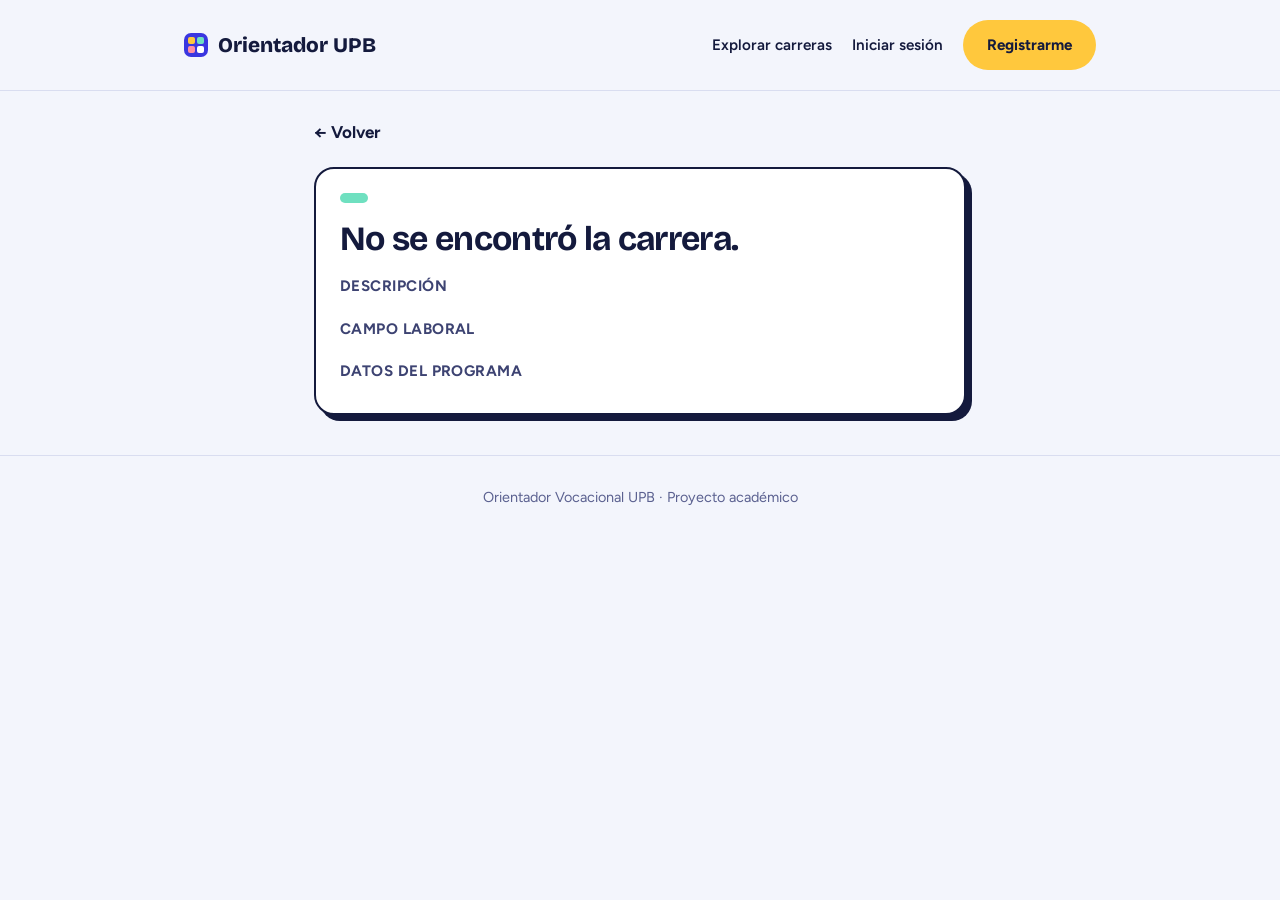
==== proyecto-registro/src/main/resources/static/carrera-detalle.html @ f537aee7 "Sprint 5 y 6" ====
<!DOCTYPE html>
<html lang="es">
<head>
    <meta charset="UTF-8">
    <title>Detalle de la carrera - Orientador Vocacional UPB</title>
    <link rel="preconnect" href="https://fonts.googleapis.com">
    <link rel="preconnect" href="https://fonts.gstatic.com" crossorigin>
    <link href="https://fonts.googleapis.com/css2?family=Bricolage+Grotesque:opsz,wght@12..96,500;12..96,800&family=Figtree:wght@400;500;600&display=swap" rel="stylesheet">
    <link rel="stylesheet" href="css/estilo.css">
</head>
<body>
<header class="nav" id="nav"></header>
<main class="wrap" style="max-width:700px">
    <a href="javascript:history.back()" style="display:inline-block;margin:20px 0;font-weight:700;text-decoration:none">&larr; Volver</a>

    <div class="card">
        <span id="badgeArea" class="badge-area"></span>
        <h1 id="nombreCarrera">Cargando...</h1>

        <div id="bloqueAfinidad" class="bar" style="display:none;margin-top:16px">
            <div><b>Tu afinidad</b><b id="textoAfinidad"></b></div>
            <span><i id="barraAfinidad" style="width:0%"></i></span>
        </div>
        <p id="motivoRecomendacion" class="motivo"></p>

        <div class="detalle-seccion">
            <h4>Descripción</h4>
            <p id="descripcionCarrera"></p>
        </div>

        <div class="detalle-seccion">
            <h4>Campo laboral</h4>
            <p id="campoLaboralCarrera"></p>
        </div>

        <div class="detalle-seccion">
            <h4>Datos del programa</h4>
            <p id="datosExtra"></p>
        </div>
    </div>
</main>
<footer class="pie">Orientador Vocacional UPB · Proyecto académico</footer>
<script src="js/sesion.js"></script>
<script>pintarNav();</script>
<script src="js/carrera-detalle.js"></script>
</body>
</html>
---- proyecto-registro/src/main/resources/static/css/estilo.css ----
:root{
  --ink:#141a3d; --paper:#f3f5fc; --blue:#3a36e0; --sun:#ffc83d;
  --mint:#6fe0c0; --rose:#ff8fa3; --line:#d9ddf0; --white:#fff;
  --display:'Bricolage Grotesque',Georgia,sans-serif;
  --body:'Figtree',system-ui,-apple-system,'Segoe UI',sans-serif;
}
*{box-sizing:border-box;margin:0;padding:0}
html{scroll-behavior:smooth}
body{font-family:var(--body);color:var(--ink);background:var(--paper);line-height:1.6;font-size:1.0625rem;opacity:0;animation:aparecer .4s ease forwards}
@keyframes aparecer{to{opacity:1}}
h1,h2,h3{font-family:var(--display);line-height:1.05;letter-spacing:-.02em}
a{color:inherit}
:focus-visible{outline:3px solid var(--blue);outline-offset:3px;border-radius:6px}
.wrap{max-width:960px;margin:0 auto;padding:0 24px}

/* Nav */
header.nav{padding:20px 0;border-bottom:1px solid var(--line);margin-bottom:8px}
header.nav .wrap{display:flex;align-items:center;justify-content:space-between;gap:16px;flex-wrap:wrap}
.logo{font-family:var(--display);font-weight:800;font-size:1.3rem;text-decoration:none;display:flex;align-items:center;gap:10px}
.logo i{width:24px;height:24px;border-radius:7px;background:var(--blue);display:grid;grid-template-columns:1fr 1fr;gap:2px;padding:4px}
.logo i b{background:var(--sun);border-radius:2px;display:block}
.logo i b:nth-child(2){background:var(--mint)}
.logo i b:nth-child(3){background:var(--rose)}
.logo i b:nth-child(4){background:var(--white)}
.nav-links{display:flex;gap:20px;font-weight:600;align-items:center;flex-wrap:wrap}
.nav-links a{text-decoration:none;font-size:.95rem}
.nav-links a:hover{text-decoration:underline;text-underline-offset:5px}

/* Botones */
.btn{display:inline-block;background:var(--ink);color:var(--white);padding:13px 24px;border-radius:999px;font-weight:700;text-decoration:none;border:none;cursor:pointer;font-size:.95rem;transition:transform .15s,background .15s}
.btn:hover{background:var(--blue);transform:translateY(-2px)}
.btn:active{transform:translateY(0)}
.btn.sun{background:var(--sun);color:var(--ink)}
.btn.sun:hover{background:#ffd666}
.btn.outline{background:transparent;color:var(--ink);border:2px solid var(--ink)}
.btn.outline:hover{background:var(--ink);color:var(--white)}
.btn.block{display:block;width:100%;text-align:center}
.btn:disabled{opacity:.5;cursor:not-allowed;transform:none}

/* Tarjetas neo-brutalistas */
.card{background:var(--white);border:2px solid var(--ink);border-radius:20px;padding:24px;margin-bottom:18px;box-shadow:6px 6px 0 var(--ink);transition:transform .15s,box-shadow .15s}
.card.hoverable:hover{transform:translate(-3px,-3px);box-shadow:9px 9px 0 var(--ink)}
.card h3{font-size:1.25rem;margin-bottom:6px}

/* Hero (pagina de inicio) */
.hero{padding:56px 0 48px}
.hero h1{font-size:clamp(2.2rem,5vw,3.4rem);font-weight:800;max-width:16ch}
.hero p{margin:16px 0 26px;max-width:52ch;color:#3d4372;font-size:1.1rem}
.hero .acts{display:flex;gap:12px;flex-wrap:wrap}

/* Formularios (registro / login) */
.form-card{max-width:420px;margin:40px auto;background:var(--white);border:2px solid var(--ink);border-radius:22px;padding:34px;box-shadow:8px 8px 0 var(--ink)}
.form-card h2{margin-bottom:6px}
.form-card .sub{color:#5b6190;margin-bottom:22px;font-size:.95rem}
label{display:block;font-weight:600;font-size:.9rem;margin:14px 0 6px}
input[type=email],input[type=password],input[type=text]{width:100%;padding:12px 14px;border:2px solid var(--line);border-radius:12px;font-family:var(--body);font-size:1rem;transition:border-color .15s}
input:focus{border-color:var(--blue);outline:none}
small{color:#5b6190;font-size:.82rem}

/* Alertas */
.alerta{border-radius:14px;padding:12px 16px;margin:14px 0;font-weight:600;font-size:.92rem}
.alerta.error{background:#ffe3e8;color:#b3233f;border:2px solid var(--rose)}
.alerta.aviso{background:#fff4d6;color:#8a6400;border:2px solid var(--sun)}
.alerta.exito{background:#e3fbf3;color:#117a56;border:2px solid var(--mint)}

/* Badges */
.badge-area{display:inline-block;background:var(--mint);padding:5px 14px;border-radius:999px;font-size:.82rem;font-weight:700;margin-bottom:10px}

/* Barra de afinidad / progreso */
.bar{margin-bottom:14px}
.bar div{display:flex;justify-content:space-between;font-weight:700;font-size:.95rem;margin-bottom:6px}
.bar span{display:block;height:14px;border-radius:99px;background:var(--line);overflow:hidden}
.bar span i{display:block;height:100%;border-radius:99px;background:var(--blue);transition:width .6s cubic-bezier(.3,1.2,.4,1)}

.motivo{color:#5b6190;font-size:.93rem;margin-top:8px}
.detalle-seccion{margin-top:18px}
.detalle-seccion h4{font-size:.95rem;margin-bottom:6px;color:#3d4372;text-transform:uppercase;letter-spacing:.03em}

/* Grilla de tarjetas */
.grid-cards{display:grid;grid-template-columns:repeat(auto-fill,minmax(260px,1fr));gap:18px}

/* Pantalla de carga */
.pantalla-carga{display:none;position:fixed;inset:0;background:rgba(20,26,61,.92);color:var(--white);align-items:center;justify-content:center;flex-direction:column;gap:18px;z-index:50}
.spinner{width:48px;height:48px;border:5px solid #444b8c;border-top-color:var(--sun);border-radius:50%;animation:girar .8s linear infinite}
@keyframes girar{to{transform:rotate(360deg)}}

/* Opciones del test, como tarjetas seleccionables */
.opcion-test{display:block;border:2px solid var(--line);border-radius:14px;padding:14px 16px;margin:10px 0;cursor:pointer;font-weight:600;transition:border-color .15s,background .15s}
.opcion-test:hover{border-color:var(--blue)}
.opcion-test input{margin-right:10px}
.opcion-test.seleccionada{border-color:var(--blue);background:#eeeeff}

footer.pie{padding:30px 0;border-top:1px solid var(--line);color:#5b6190;font-size:.9rem;text-align:center;margin-top:40px}

@media(max-width:640px){
  .nav-links{display:none}
  .form-card{margin:24px auto;padding:24px}
}
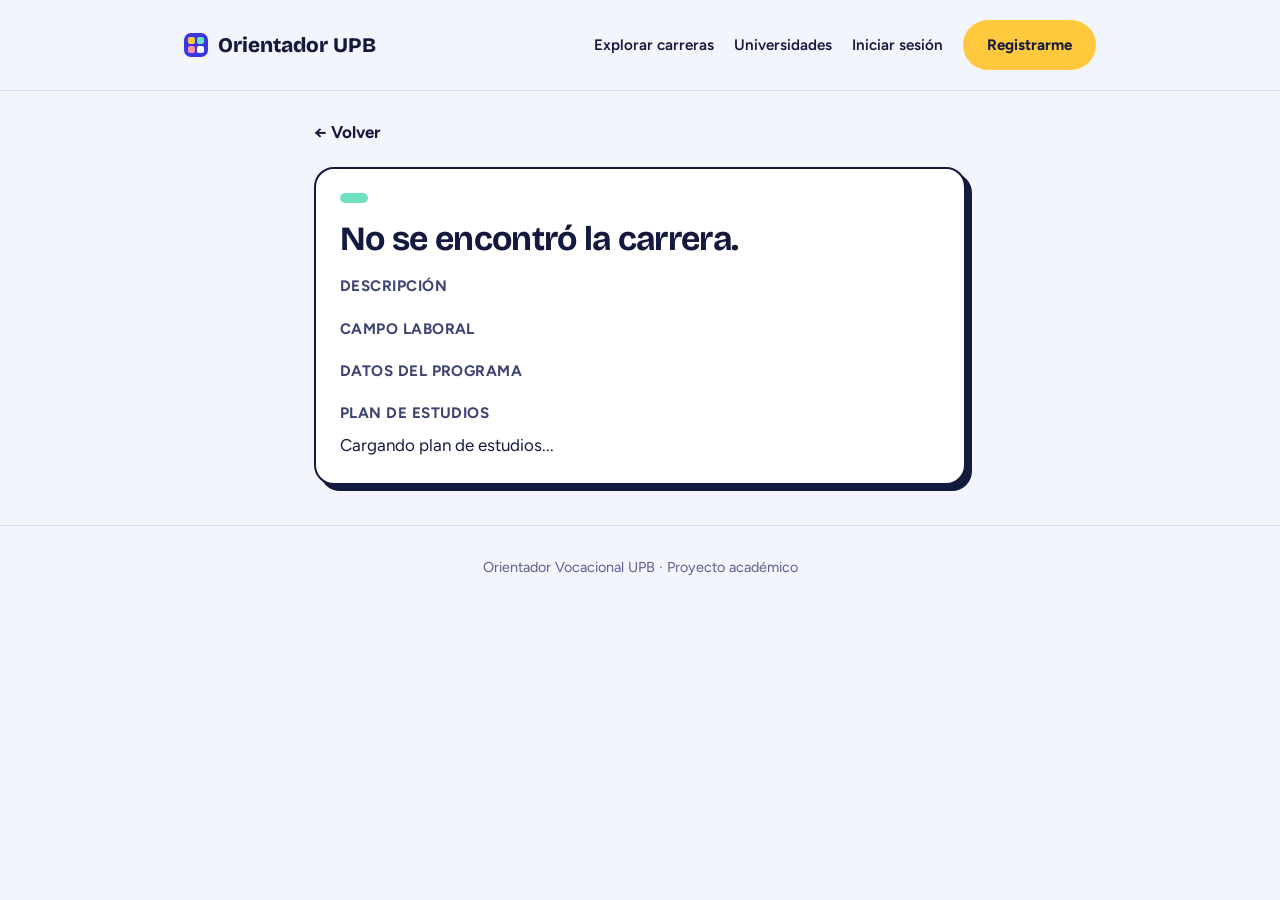
==== commit e5a5dac2: "Sprint 7: universidades, pensum por semestre y buscador" ====
--- a/proyecto-registro/src/main/resources/static/carrera-detalle.html
+++ b/proyecto-registro/src/main/resources/static/carrera-detalle.html
@@ -11,7 +11,7 @@
 <body>
 <header class="nav" id="nav"></header>
 <main class="wrap" style="max-width:700px">
-    <a href="javascript:history.back()" style="display:inline-block;margin:20px 0;font-weight:700;text-decoration:none">&larr; Volver</a>
+    <a href="#" id="linkVolver" style="display:inline-block;margin:20px 0;font-weight:700;text-decoration:none">&larr; Volver</a>
 
     <div class="card">
         <span id="badgeArea" class="badge-area"></span>
@@ -37,11 +37,16 @@
             <h4>Datos del programa</h4>
             <p id="datosExtra"></p>
         </div>
+
+        <div class="detalle-seccion">
+            <h4>Plan de estudios</h4>
+            <div id="contenidoPensum">Cargando plan de estudios...</div>
+        </div>
     </div>
 </main>
 <footer class="pie">Orientador Vocacional UPB · Proyecto académico</footer>
+<script src="js/utilidadesDom.js"></script>
 <script src="js/sesion.js"></script>
-<script>pintarNav();</script>
 <script src="js/carrera-detalle.js"></script>
 </body>
 </html>
--- a/proyecto-registro/src/main/resources/static/css/estilo.css
+++ b/proyecto-registro/src/main/resources/static/css/estilo.css
@@ -95,4 +95,27 @@
 @media(max-width:640px){
   .nav-links{display:none}
   .form-card{margin:24px auto;padding:24px}
-}+}
+
+
+/* Buscador */
+.buscador{margin-bottom:22px;max-width:520px}
+.buscador label{display:block;font-weight:700;margin-bottom:6px}
+.buscador input{width:100%}
+.buscador small{display:block;margin-top:6px;color:#5b6190}
+
+/* Etiquetas de informacion de universidades */
+.badge-completa,.badge-parcial{display:inline-block;padding:5px 14px;border-radius:999px;font-size:.82rem;font-weight:700;margin-top:6px}
+.badge-completa{background:#e3fbf3;color:#117a56;border:2px solid var(--mint)}
+.badge-parcial{background:#fff4d6;color:#8a6400;border:2px solid var(--sun)}
+
+/* Plan de estudios (pensum) */
+.pensum-resumen{font-weight:700;margin-bottom:10px}
+.semestre-bloque{border:2px solid var(--line);border-radius:14px;padding:10px 16px;margin-bottom:10px;background:var(--white)}
+.semestre-bloque summary{cursor:pointer;font-weight:700;padding:6px 0}
+.semestre-bloque .descripcion-semestre{color:#5b6190;font-size:.9rem;margin:6px 0 10px}
+.tabla-pensum{width:100%;border-collapse:collapse;font-size:.92rem;margin-bottom:8px}
+.tabla-pensum th,.tabla-pensum td{text-align:left;padding:8px 10px;border-bottom:1px solid var(--line);vertical-align:top}
+.tabla-pensum th{font-size:.8rem;text-transform:uppercase;letter-spacing:.03em;color:#3d4372}
+.tabla-pensum td.num,.tabla-pensum th.num{text-align:right;white-space:nowrap}
+.tabla-pensum tfoot td{font-weight:700;border-bottom:none}
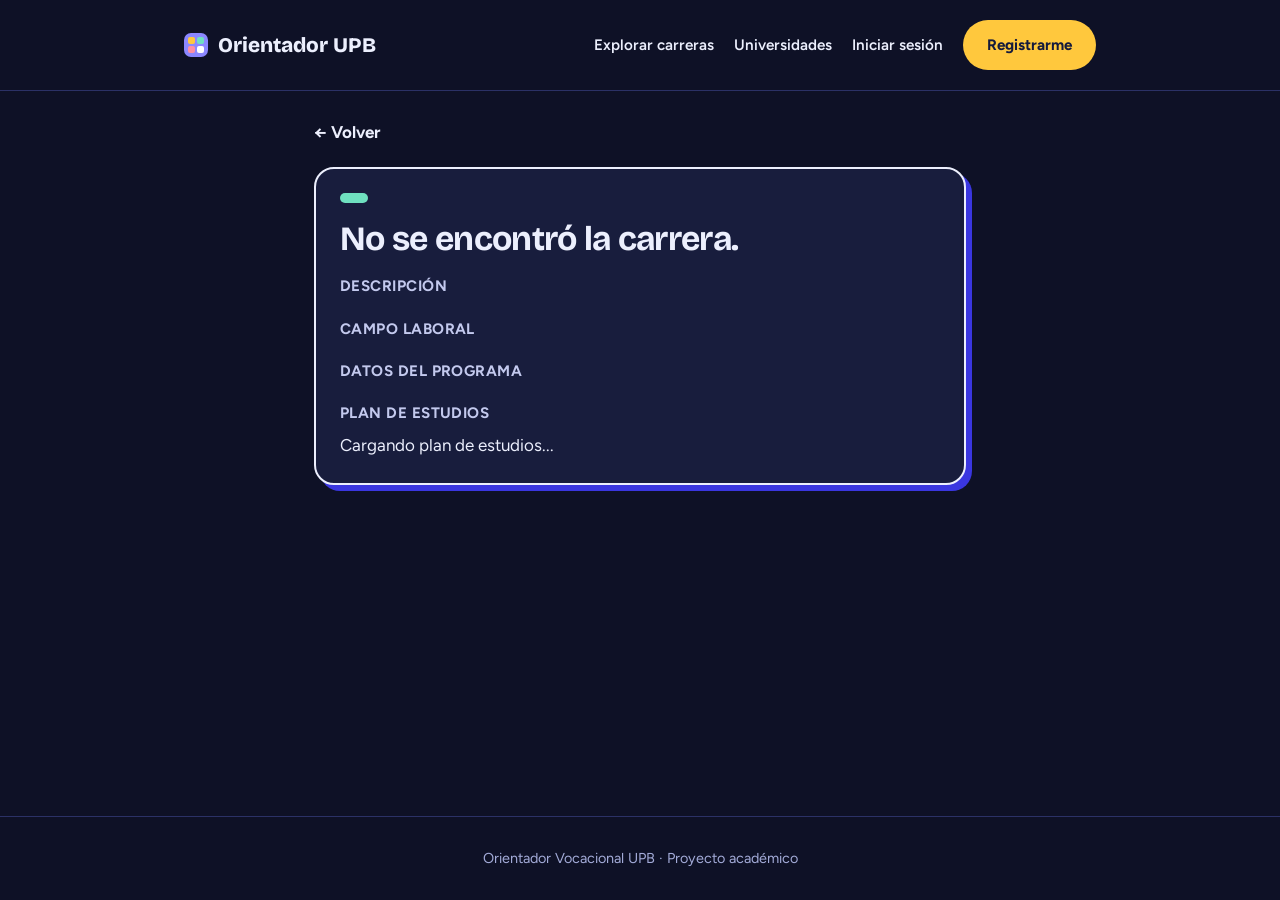
==== commit 72f34005: "Sprint 9: simulacion por semestres, temas dificiles, modo oscuro" ====
--- a/proyecto-registro/src/main/resources/static/carrera-detalle.html
+++ b/proyecto-registro/src/main/resources/static/carrera-detalle.html
@@ -47,6 +47,7 @@
 <footer class="pie">Orientador Vocacional UPB · Proyecto académico</footer>
 <script src="js/utilidadesDom.js"></script>
 <script src="js/sesion.js"></script>
+<script src="js/pensumVista.js"></script>
 <script src="js/carrera-detalle.js"></script>
 </body>
 </html>
--- a/proyecto-registro/src/main/resources/static/css/estilo.css
+++ b/proyecto-registro/src/main/resources/static/css/estilo.css
@@ -1,17 +1,22 @@
 :root{
-  --ink:#141a3d; --paper:#f3f5fc; --blue:#3a36e0; --sun:#ffc83d;
-  --mint:#6fe0c0; --rose:#ff8fa3; --line:#d9ddf0; --white:#fff;
+  /* Modo oscuro: "ink" es el color del texto, "paper" el fondo, "white" la superficie de las tarjetas */
+  --ink:#eceffd; --paper:#0e1126; --blue:#8b87ff; --sun:#ffc83d;
+  --mint:#6fe0c0; --rose:#ff8fa3; --line:#2b3166; --white:#181d3d;
+  --suave:#a3abd8; --medio:#c3c9ee; --sombra:#3a36e0; --texto-sobre-claro:#141a3d;
   --display:'Bricolage Grotesque',Georgia,sans-serif;
   --body:'Figtree',system-ui,-apple-system,'Segoe UI',sans-serif;
+  color-scheme:dark;
 }
 *{box-sizing:border-box;margin:0;padding:0}
 html{scroll-behavior:smooth}
-body{font-family:var(--body);color:var(--ink);background:var(--paper);line-height:1.6;font-size:1.0625rem;opacity:0;animation:aparecer .4s ease forwards}
+body{min-height:100vh;display:flex;flex-direction:column;font-family:var(--body);color:var(--ink);background:var(--paper);line-height:1.6;font-size:1.0625rem;opacity:0;animation:aparecer .4s ease forwards}
 @keyframes aparecer{to{opacity:1}}
 h1,h2,h3{font-family:var(--display);line-height:1.05;letter-spacing:-.02em}
 a{color:inherit}
 :focus-visible{outline:3px solid var(--blue);outline-offset:3px;border-radius:6px}
-.wrap{max-width:960px;margin:0 auto;padding:0 24px}
+.wrap{max-width:960px;width:100%;margin:0 auto;padding:0 24px}
+body>main{flex:1 0 auto;padding-bottom:40px}
+body>.form-card{width:100%}
 
 /* Nav */
 header.nav{padding:20px 0;border-bottom:1px solid var(--line);margin-bottom:8px}
@@ -21,50 +26,51 @@
 .logo i b{background:var(--sun);border-radius:2px;display:block}
 .logo i b:nth-child(2){background:var(--mint)}
 .logo i b:nth-child(3){background:var(--rose)}
-.logo i b:nth-child(4){background:var(--white)}
+.logo i b:nth-child(4){background:#fff}
 .nav-links{display:flex;gap:20px;font-weight:600;align-items:center;flex-wrap:wrap}
 .nav-links a{text-decoration:none;font-size:.95rem}
 .nav-links a:hover{text-decoration:underline;text-underline-offset:5px}
 
 /* Botones */
-.btn{display:inline-block;background:var(--ink);color:var(--white);padding:13px 24px;border-radius:999px;font-weight:700;text-decoration:none;border:none;cursor:pointer;font-size:.95rem;transition:transform .15s,background .15s}
-.btn:hover{background:var(--blue);transform:translateY(-2px)}
+.btn{display:inline-block;background:var(--ink);color:var(--texto-sobre-claro);padding:13px 24px;border-radius:999px;font-weight:700;text-decoration:none;border:none;cursor:pointer;font-size:.95rem;transition:transform .15s,background .15s}
+.btn:hover{background:var(--blue);color:var(--texto-sobre-claro);transform:translateY(-2px)}
 .btn:active{transform:translateY(0)}
-.btn.sun{background:var(--sun);color:var(--ink)}
+.btn.sun{background:var(--sun);color:var(--texto-sobre-claro)}
 .btn.sun:hover{background:#ffd666}
 .btn.outline{background:transparent;color:var(--ink);border:2px solid var(--ink)}
-.btn.outline:hover{background:var(--ink);color:var(--white)}
+.btn.outline:hover{background:var(--ink);color:var(--texto-sobre-claro)}
 .btn.block{display:block;width:100%;text-align:center}
 .btn:disabled{opacity:.5;cursor:not-allowed;transform:none}
 
 /* Tarjetas neo-brutalistas */
-.card{background:var(--white);border:2px solid var(--ink);border-radius:20px;padding:24px;margin-bottom:18px;box-shadow:6px 6px 0 var(--ink);transition:transform .15s,box-shadow .15s}
-.card.hoverable:hover{transform:translate(-3px,-3px);box-shadow:9px 9px 0 var(--ink)}
+.card{background:var(--white);border:2px solid var(--ink);border-radius:20px;padding:24px;margin-bottom:18px;box-shadow:6px 6px 0 var(--sombra);transition:transform .15s,box-shadow .15s}
+.card.hoverable:hover{transform:translate(-3px,-3px);box-shadow:9px 9px 0 var(--sombra)}
 .card h3{font-size:1.25rem;margin-bottom:6px}
 
 /* Hero (pagina de inicio) */
 .hero{padding:56px 0 48px}
 .hero h1{font-size:clamp(2.2rem,5vw,3.4rem);font-weight:800;max-width:16ch}
-.hero p{margin:16px 0 26px;max-width:52ch;color:#3d4372;font-size:1.1rem}
+.hero p{margin:16px 0 26px;max-width:52ch;color:var(--medio);font-size:1.1rem}
 .hero .acts{display:flex;gap:12px;flex-wrap:wrap}
 
 /* Formularios (registro / login) */
-.form-card{max-width:420px;margin:40px auto;background:var(--white);border:2px solid var(--ink);border-radius:22px;padding:34px;box-shadow:8px 8px 0 var(--ink)}
+.form-card{max-width:420px;margin:40px auto;background:var(--white);border:2px solid var(--ink);border-radius:22px;padding:34px;box-shadow:8px 8px 0 var(--sombra)}
 .form-card h2{margin-bottom:6px}
-.form-card .sub{color:#5b6190;margin-bottom:22px;font-size:.95rem}
+.form-card .sub{color:var(--suave);margin-bottom:22px;font-size:.95rem}
 label{display:block;font-weight:600;font-size:.9rem;margin:14px 0 6px}
 input[type=email],input[type=password],input[type=text]{width:100%;padding:12px 14px;border:2px solid var(--line);border-radius:12px;font-family:var(--body);font-size:1rem;transition:border-color .15s}
+input{background:var(--paper);color:var(--ink)}
 input:focus{border-color:var(--blue);outline:none}
-small{color:#5b6190;font-size:.82rem}
+small{color:var(--suave);font-size:.82rem}
 
 /* Alertas */
 .alerta{border-radius:14px;padding:12px 16px;margin:14px 0;font-weight:600;font-size:.92rem}
-.alerta.error{background:#ffe3e8;color:#b3233f;border:2px solid var(--rose)}
-.alerta.aviso{background:#fff4d6;color:#8a6400;border:2px solid var(--sun)}
-.alerta.exito{background:#e3fbf3;color:#117a56;border:2px solid var(--mint)}
+.alerta.error{background:rgba(255,143,163,.14);color:#ffb3c1;border:2px solid var(--rose)}
+.alerta.aviso{background:rgba(255,200,61,.14);color:#ffd666;border:2px solid var(--sun)}
+.alerta.exito{background:rgba(111,224,192,.12);color:#8cf0d2;border:2px solid var(--mint)}
 
 /* Badges */
-.badge-area{display:inline-block;background:var(--mint);padding:5px 14px;border-radius:999px;font-size:.82rem;font-weight:700;margin-bottom:10px}
+.badge-area{display:inline-block;background:var(--mint);color:var(--texto-sobre-claro);padding:5px 14px;border-radius:16px;line-height:1.35;font-size:.82rem;font-weight:700;margin-bottom:10px}
 
 /* Barra de afinidad / progreso */
 .bar{margin-bottom:14px}
@@ -72,15 +78,15 @@
 .bar span{display:block;height:14px;border-radius:99px;background:var(--line);overflow:hidden}
 .bar span i{display:block;height:100%;border-radius:99px;background:var(--blue);transition:width .6s cubic-bezier(.3,1.2,.4,1)}
 
-.motivo{color:#5b6190;font-size:.93rem;margin-top:8px}
+.motivo{color:var(--suave);font-size:.93rem;margin-top:8px}
 .detalle-seccion{margin-top:18px}
-.detalle-seccion h4{font-size:.95rem;margin-bottom:6px;color:#3d4372;text-transform:uppercase;letter-spacing:.03em}
+.detalle-seccion h4{font-size:.95rem;margin-bottom:6px;color:var(--medio);text-transform:uppercase;letter-spacing:.03em}
 
 /* Grilla de tarjetas */
 .grid-cards{display:grid;grid-template-columns:repeat(auto-fill,minmax(260px,1fr));gap:18px}
 
 /* Pantalla de carga */
-.pantalla-carga{display:none;position:fixed;inset:0;background:rgba(20,26,61,.92);color:var(--white);align-items:center;justify-content:center;flex-direction:column;gap:18px;z-index:50}
+.pantalla-carga{display:none;position:fixed;inset:0;background:rgba(6,8,22,.92);color:#eceffd;align-items:center;justify-content:center;flex-direction:column;gap:18px;z-index:50}
 .spinner{width:48px;height:48px;border:5px solid #444b8c;border-top-color:var(--sun);border-radius:50%;animation:girar .8s linear infinite}
 @keyframes girar{to{transform:rotate(360deg)}}
 
@@ -88,9 +94,9 @@
 .opcion-test{display:block;border:2px solid var(--line);border-radius:14px;padding:14px 16px;margin:10px 0;cursor:pointer;font-weight:600;transition:border-color .15s,background .15s}
 .opcion-test:hover{border-color:var(--blue)}
 .opcion-test input{margin-right:10px}
-.opcion-test.seleccionada{border-color:var(--blue);background:#eeeeff}
+.opcion-test.seleccionada{border-color:var(--blue);background:rgba(139,135,255,.18)}
 
-footer.pie{padding:30px 0;border-top:1px solid var(--line);color:#5b6190;font-size:.9rem;text-align:center;margin-top:40px}
+footer.pie{padding:30px 0;border-top:1px solid var(--line);color:var(--suave);font-size:.9rem;text-align:center;margin-top:auto;flex-shrink:0}
 
 @media(max-width:640px){
   .nav-links{display:none}
@@ -102,20 +108,61 @@
 .buscador{margin-bottom:22px;max-width:520px}
 .buscador label{display:block;font-weight:700;margin-bottom:6px}
 .buscador input{width:100%}
-.buscador small{display:block;margin-top:6px;color:#5b6190}
+.buscador small{display:block;margin-top:6px;color:var(--suave)}
 
 /* Etiquetas de informacion de universidades */
 .badge-completa,.badge-parcial{display:inline-block;padding:5px 14px;border-radius:999px;font-size:.82rem;font-weight:700;margin-top:6px}
-.badge-completa{background:#e3fbf3;color:#117a56;border:2px solid var(--mint)}
-.badge-parcial{background:#fff4d6;color:#8a6400;border:2px solid var(--sun)}
+.badge-completa{background:rgba(111,224,192,.12);color:#8cf0d2;border:2px solid var(--mint)}
+.badge-parcial{background:rgba(255,200,61,.14);color:#ffd666;border:2px solid var(--sun)}
 
 /* Plan de estudios (pensum) */
 .pensum-resumen{font-weight:700;margin-bottom:10px}
 .semestre-bloque{border:2px solid var(--line);border-radius:14px;padding:10px 16px;margin-bottom:10px;background:var(--white)}
 .semestre-bloque summary{cursor:pointer;font-weight:700;padding:6px 0}
-.semestre-bloque .descripcion-semestre{color:#5b6190;font-size:.9rem;margin:6px 0 10px}
+.semestre-bloque .descripcion-semestre{color:var(--suave);font-size:.9rem;margin:6px 0 10px}
 .tabla-pensum{width:100%;border-collapse:collapse;font-size:.92rem;margin-bottom:8px}
 .tabla-pensum th,.tabla-pensum td{text-align:left;padding:8px 10px;border-bottom:1px solid var(--line);vertical-align:top}
-.tabla-pensum th{font-size:.8rem;text-transform:uppercase;letter-spacing:.03em;color:#3d4372}
+.tabla-pensum th{font-size:.8rem;text-transform:uppercase;letter-spacing:.03em;color:var(--medio)}
 .tabla-pensum td.num,.tabla-pensum th.num{text-align:right;white-space:nowrap}
-.tabla-pensum tfoot td{font-weight:700;border-bottom:none}+.tabla-pensum tfoot td{font-weight:700;border-bottom:none}
+
+
+/* Detalle de materia (ventana emergente al hacer clic) */
+.materia-fila{cursor:pointer}
+.materia-fila:hover{background:rgba(255,255,255,.06)}
+.materia-boton{background:none;border:none;padding:0;font:inherit;color:inherit;text-align:left;cursor:pointer;text-decoration:underline dotted;text-underline-offset:4px}
+.dialogo-materia{margin:auto;border:2px solid var(--ink);border-radius:20px;padding:0;max-width:420px;width:calc(100% - 32px);background:var(--white);color:var(--ink);box-shadow:6px 6px 0 var(--sombra)}
+.dialogo-materia::backdrop{background:rgba(4,6,18,.75)}
+.dialogo-materia .contenido-dialogo{padding:24px}
+.dialogo-materia h3{font-size:1.25rem;margin-bottom:14px}
+.datos-materia{display:grid;grid-template-columns:auto 1fr;gap:8px 16px;margin-bottom:18px}
+.datos-materia dt{font-weight:700;color:var(--medio)}
+.datos-materia dd{margin:0}
+/* Simulador de carrera (linea de tiempo semestre por semestre) */
+.linea-tiempo{list-style:none;display:flex;flex-wrap:wrap;gap:10px;margin:18px 0}
+.paso-tiempo{display:flex;align-items:center}
+.paso-tiempo:not(:last-child)::after{content:"";width:14px;height:3px;margin-left:10px;background:var(--line);border-radius:2px}
+.paso-tiempo.hecho:not(:last-child)::after{background:var(--blue)}
+.punto-tiempo{display:grid;place-items:center;width:36px;height:36px;border-radius:50%;border:2px solid var(--line);background:var(--white);font-weight:700;font-size:.9rem;color:var(--suave)}
+.paso-tiempo.hecho .punto-tiempo{background:var(--blue);border-color:var(--blue);color:var(--texto-sobre-claro)}
+.paso-tiempo.actual .punto-tiempo{background:var(--sun);border-color:var(--ink);color:var(--texto-sobre-claro);box-shadow:3px 3px 0 var(--sombra)}
+.controles-simulador{display:flex;justify-content:space-between;gap:12px;margin:14px 0 22px}
+.resumen-final{margin-top:8px}
+.resumen-final h2{font-size:1.4rem;margin-bottom:14px}
+.datos-resumen{display:grid;grid-template-columns:repeat(auto-fit,minmax(170px,1fr));gap:12px;margin-bottom:14px}
+.dato-resumen{border:2px solid var(--line);border-radius:14px;padding:12px 14px;background:var(--paper)}
+.dato-resumen dt{font-size:.8rem;text-transform:uppercase;letter-spacing:.03em;color:var(--medio)}
+.dato-resumen dd{margin:0;font-family:var(--display);font-weight:800;font-size:1.3rem}
+
+/* Materias en la simulacion (tarjeta con temas dificiles) */
+.lista-materias-sim{display:grid;gap:12px;margin-top:14px}
+.materia-sim{border:2px solid var(--line);border-radius:14px;padding:14px 16px;background:var(--paper)}
+.materia-sim-encabezado{display:flex;justify-content:space-between;align-items:flex-start;gap:12px}
+.materia-sim h3{font-size:1.05rem;margin:0}
+.chip-creditos{flex-shrink:0;border:2px solid var(--blue);border-radius:999px;padding:2px 12px;font-size:.8rem;font-weight:700;color:var(--blue)}
+.enfoque-materia{color:var(--suave);font-size:.88rem;margin:4px 0 0}
+.materia-sim h4{font-size:.8rem;text-transform:uppercase;letter-spacing:.03em;color:var(--medio);margin:12px 0 4px}
+.temas-dificiles{margin:0;padding-left:20px;font-size:.93rem}
+.temas-dificiles li{margin-bottom:2px}
+.total-semestre{font-weight:700;text-align:right;margin-top:4px}
+.nota-electiva{margin:10px 0 0;font-size:.88rem;font-style:italic;color:var(--suave)}
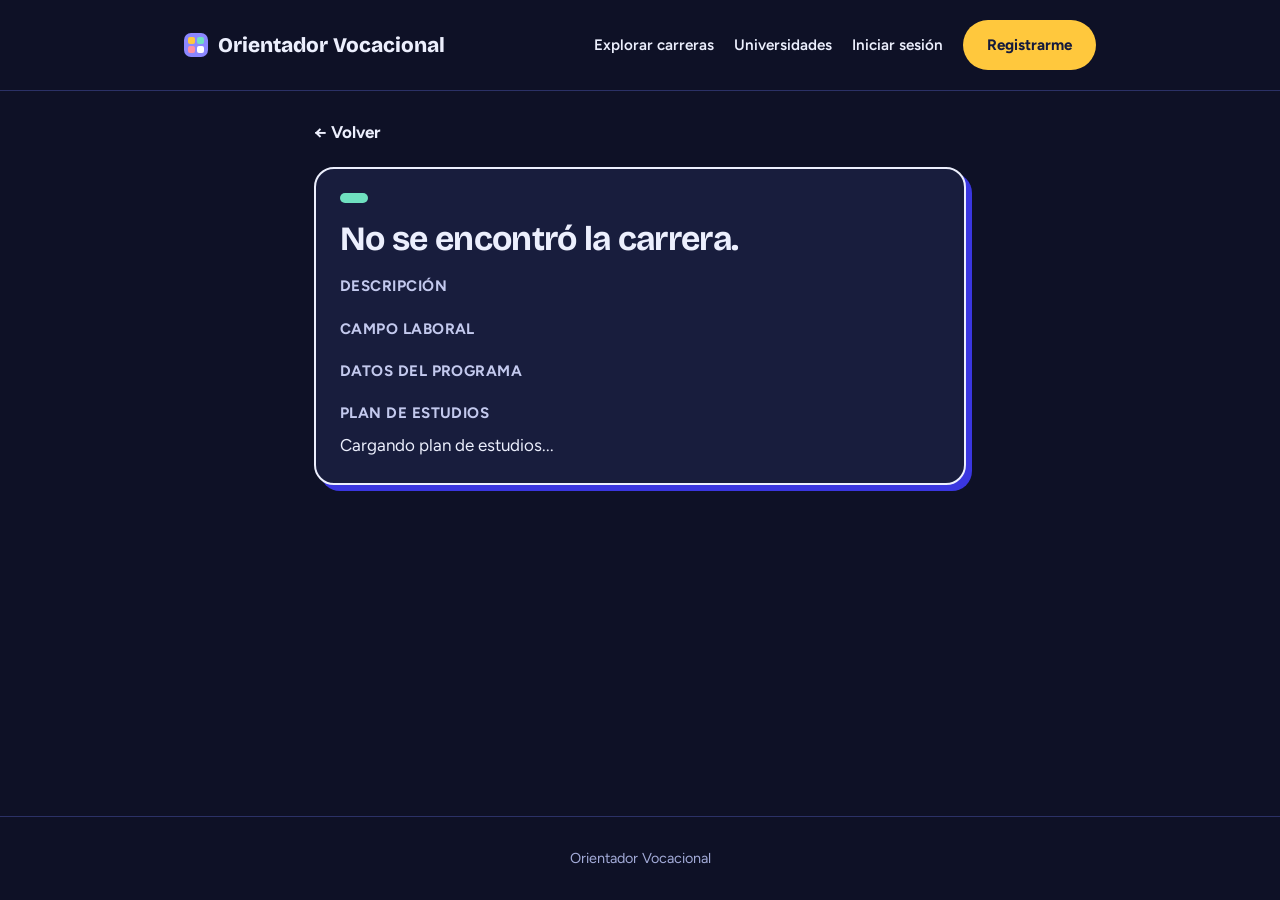
==== commit 57d7451c: "Correciones de seguridad y agregado de pruebas" ====
--- a/proyecto-registro/src/main/resources/static/carrera-detalle.html
+++ b/proyecto-registro/src/main/resources/static/carrera-detalle.html
@@ -2,7 +2,7 @@
 <html lang="es">
 <head>
     <meta charset="UTF-8">
-    <title>Detalle de la carrera - Orientador Vocacional UPB</title>
+    <title>Detalle de la carrera - Orientador Vocacional</title>
     <link rel="preconnect" href="https://fonts.googleapis.com">
     <link rel="preconnect" href="https://fonts.gstatic.com" crossorigin>
     <link href="https://fonts.googleapis.com/css2?family=Bricolage+Grotesque:opsz,wght@12..96,500;12..96,800&family=Figtree:wght@400;500;600&display=swap" rel="stylesheet">
@@ -44,7 +44,7 @@
         </div>
     </div>
 </main>
-<footer class="pie">Orientador Vocacional UPB · Proyecto académico</footer>
+<footer class="pie">Orientador Vocacional</footer>
 <script src="js/utilidadesDom.js"></script>
 <script src="js/sesion.js"></script>
 <script src="js/pensumVista.js"></script>
--- a/proyecto-registro/src/main/resources/static/css/estilo.css
+++ b/proyecto-registro/src/main/resources/static/css/estilo.css
@@ -48,7 +48,7 @@
 .card h3{font-size:1.25rem;margin-bottom:6px}
 
 /* Hero (pagina de inicio) */
-.hero{padding:56px 0 48px}
+.hero{padding:56px 24px 48px}
 .hero h1{font-size:clamp(2.2rem,5vw,3.4rem);font-weight:800;max-width:16ch}
 .hero p{margin:16px 0 26px;max-width:52ch;color:var(--medio);font-size:1.1rem}
 .hero .acts{display:flex;gap:12px;flex-wrap:wrap}
@@ -166,3 +166,60 @@
 .temas-dificiles li{margin-bottom:2px}
 .total-semestre{font-weight:700;text-align:right;margin-top:4px}
 .nota-electiva{margin:10px 0 0;font-size:.88rem;font-style:italic;color:var(--suave)}
+
+/* ============================================================
+   Sprint 10: acceso completo, pago y pasarela simulada
+   ============================================================ */
+
+/* Paginas que solo se ven pagando: se ocultan hasta confirmar el acceso (evita ver contenido y que luego salte a pagar). */
+body[data-requiere-acceso]:not(.acceso-verificado) > main{visibility:hidden}
+
+.lista-incluye{list-style:none;display:grid;gap:8px;margin-top:10px}
+.lista-incluye li{display:flex;gap:10px;align-items:flex-start;font-weight:600}
+.lista-incluye.gratis li::before{content:"✓";color:var(--mint);font-weight:800}
+.lista-incluye.con-candado li::before{content:"🔒";font-size:.85rem;line-height:1.7}
+
+.badge-bloqueado{display:inline-block;background:rgba(255,200,61,.14);color:#ffd666;border:2px solid var(--sun);padding:5px 14px;border-radius:999px;line-height:1.35;font-size:.82rem;font-weight:700;margin-bottom:10px}
+.nota-bloqueo{margin:-4px 0 14px}
+
+.precio-pago{display:flex;align-items:baseline;gap:10px;flex-wrap:wrap;margin:6px 0 14px}
+.precio-pago strong{font-family:var(--display);font-size:2.4rem;line-height:1}
+.precio-pago span{color:var(--suave);font-weight:600}
+
+/* Pasarela simulada */
+.banner-pruebas{background:rgba(255,200,61,.14);border:2px dashed var(--sun);color:#ffd666;border-radius:14px;padding:10px 16px;font-weight:700;font-size:.9rem;text-align:center;margin:24px 0 16px}
+.pasarela-cabecera{display:flex;justify-content:space-between;align-items:center;gap:12px;flex-wrap:wrap;margin-bottom:16px;padding-bottom:12px;border-bottom:1px solid var(--line)}
+.pasarela-cabecera b{font-family:var(--display);font-size:1.3rem}
+.pasarela-cabecera span{color:var(--suave);font-size:.85rem}
+.datos-pago{display:grid;grid-template-columns:auto 1fr;gap:6px 16px;margin-bottom:10px}
+.datos-pago dt{font-weight:700;color:var(--medio)}
+.datos-pago dd{margin:0;word-break:break-all}
+.fila-tarjeta{display:grid;grid-template-columns:1fr 1fr;gap:14px}
+.acciones-pago{display:flex;gap:12px;margin-top:22px;flex-wrap:wrap}
+.acciones-pago .btn{flex:1;text-align:center;white-space:nowrap}
+.resultado-pago h1{margin-bottom:12px}
+.resultado-pago .acciones-pago{margin-top:18px}
+@media(max-width:640px){
+  .fila-tarjeta{grid-template-columns:1fr}
+          }
+
+/* Historial de tests (perfil) */
+.historial{display:grid;gap:14px;margin-bottom:18px}
+.historial>.btn{justify-self:start}
+.intento{display:grid;grid-template-columns:84px 1fr;gap:18px;align-items:center;background:var(--white);border:2px solid var(--line);border-radius:18px;padding:14px 18px;transition:transform .15s,border-color .15s}
+.intento:hover{transform:translateY(-2px);border-color:var(--blue)}
+.intento[hidden]{display:none}
+.intento.reciente{border-color:var(--blue)}
+.intento-fecha{text-align:center;background:var(--paper);border:2px solid var(--line);border-radius:14px;padding:8px 4px;line-height:1.15}
+.intento-fecha .dia{display:block;font-family:var(--display);font-weight:800;font-size:1.7rem}
+.intento-fecha .mes{display:block;font-size:.72rem;text-transform:uppercase;color:var(--suave);font-weight:700}
+.intento-fecha .hora{display:block;font-size:.72rem;color:var(--suave);margin-top:4px}
+.intento-areas{display:flex;flex-wrap:wrap;gap:8px;align-items:center}
+.etiqueta-reciente{background:var(--sun);color:var(--texto-sobre-claro);padding:3px 10px;border-radius:999px;font-size:.72rem;font-weight:800;text-transform:uppercase;letter-spacing:.04em}
+.chip-area{display:inline-flex;gap:6px;align-items:center;background:var(--paper);border:2px solid var(--line);border-radius:999px;padding:5px 12px;font-size:.85rem;font-weight:600;line-height:1.3}
+.chip-area b{color:var(--mint)}
+.chip-area.principal{background:var(--mint);border-color:var(--mint);color:var(--texto-sobre-claro)}
+.chip-area.principal b{color:var(--texto-sobre-claro)}
+@media(max-width:640px){.intento{grid-template-columns:68px 1fr;gap:12px;padding:12px}.intento-fecha .dia{font-size:1.4rem}}
+.btn-mini{padding:7px 16px;font-size:.82rem}
+.intento-areas .btn-mini{margin-left:auto}
